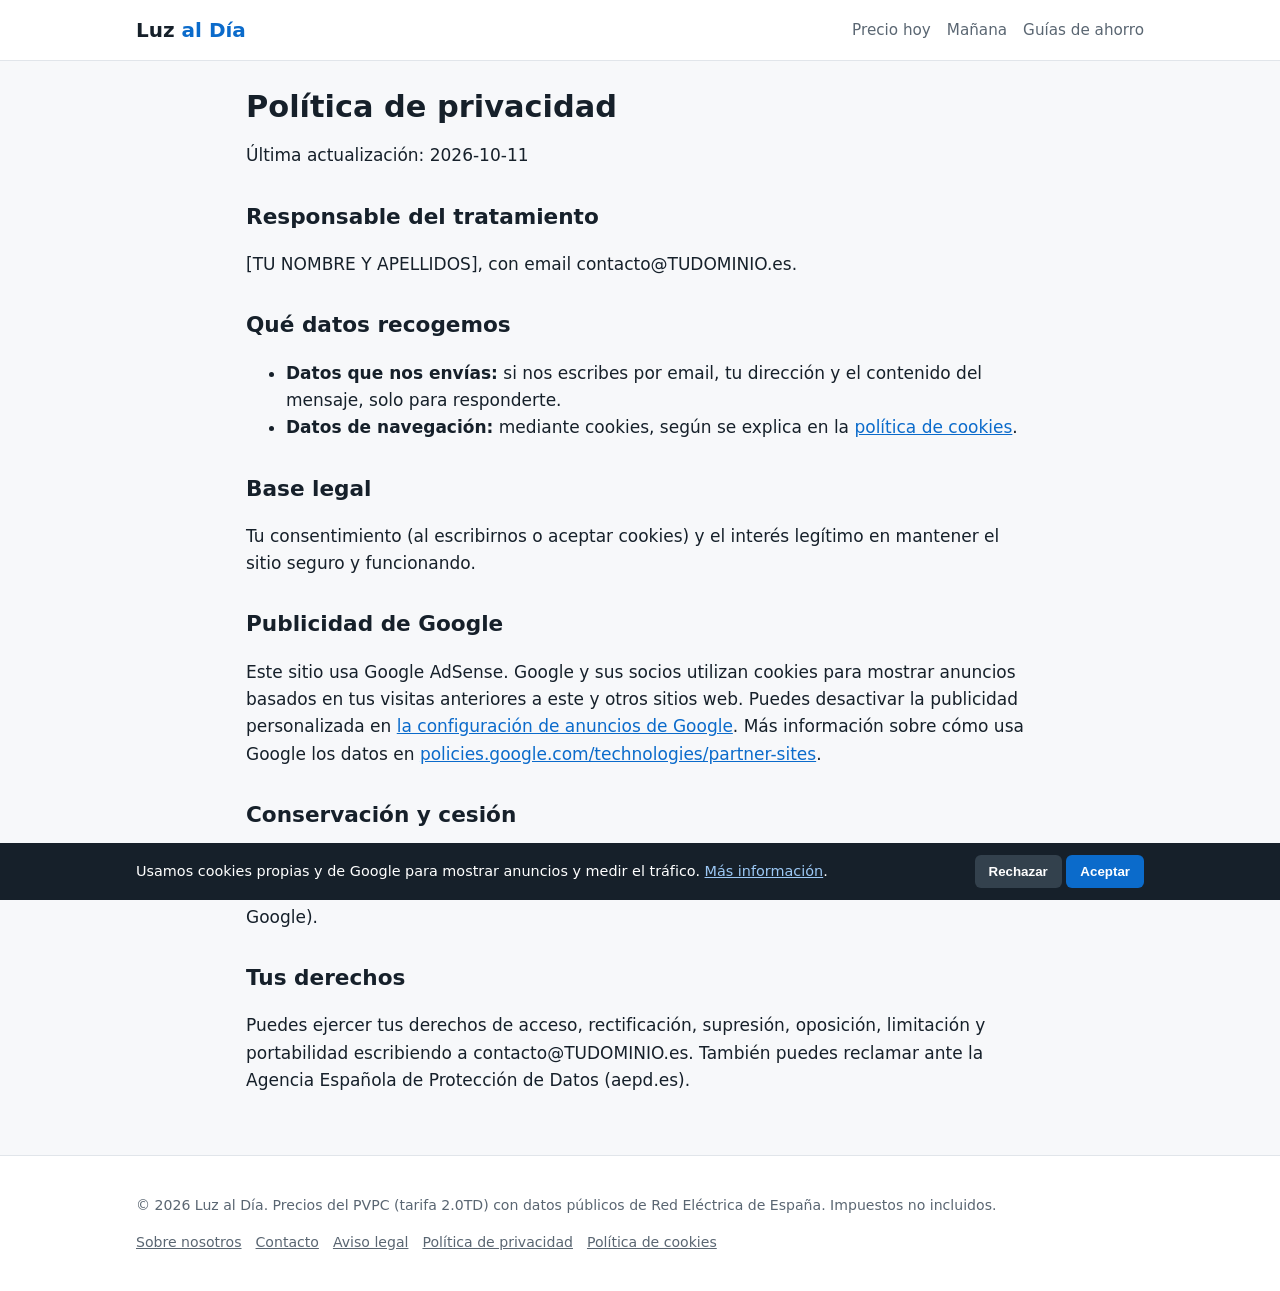
==== politica-de-privacidad.html @ 4799d3a0 "Publicar web" ====
<!doctype html>
<html lang="es"><head>
<meta charset="utf-8"><meta name="viewport" content="width=device-width,initial-scale=1">
<title>Política de privacidad | Luz al Día</title><meta name="description" content="Política de privacidad de Luz al Día.">
<link rel="canonical" href="https://javibda12.github.io/luzaldia/politica-de-privacidad.html">
<link rel="stylesheet" href="estilo.css">
<link rel="icon" href="data:image/svg+xml,<svg xmlns=%22http://www.w3.org/2000/svg%22 viewBox=%220 0 100 100%22><text y=%22.9em%22 font-size=%2290%22>⚡</text></svg>">
<!-- AdSense: define ADSENSE_CLIENT cuando te aprueben -->
</head><body>
<header class="site"><div class="wrap wide"><a class="logo" href="index.html">Luz <span>al Día</span></a><nav><a href="index.html">Precio hoy</a><a href="precio-luz-manana.html">Mañana</a><a href="guias.html">Guías de ahorro</a></nav></div></header>
<main><article><div class="wrap"><h1>Política de privacidad</h1>
<p>Última actualización: 2026-10-11</p>
<h2>Responsable del tratamiento</h2>
<p>[TU NOMBRE Y APELLIDOS], con email contacto@TUDOMINIO.es.</p>
<h2>Qué datos recogemos</h2>
<ul>
<li><strong>Datos que nos envías:</strong> si nos escribes por email, tu dirección y el contenido del mensaje, solo para responderte.</li>
<li><strong>Datos de navegación:</strong> mediante cookies, según se explica en la <a href="politica-de-cookies.html">política de cookies</a>.</li>
</ul>
<h2>Base legal</h2>
<p>Tu consentimiento (al escribirnos o aceptar cookies) y el interés legítimo en mantener el sitio seguro y funcionando.</p>
<h2>Publicidad de Google</h2>
<p>Este sitio usa Google AdSense. Google y sus socios utilizan cookies para mostrar anuncios basados en tus visitas anteriores a este y otros sitios web. Puedes desactivar la publicidad personalizada en <a href="https://adssettings.google.com" rel="nofollow">la configuración de anuncios de Google</a>. Más información sobre cómo usa Google los datos en <a href="https://policies.google.com/technologies/partner-sites" rel="nofollow">policies.google.com/technologies/partner-sites</a>.</p>
<h2>Conservación y cesión</h2>
<p>Los emails se conservan el tiempo necesario para atender tu consulta. No cedemos datos a terceros salvo obligación legal o los proveedores técnicos indicados (alojamiento web y Google).</p>
<h2>Tus derechos</h2>
<p>Puedes ejercer tus derechos de acceso, rectificación, supresión, oposición, limitación y portabilidad escribiendo a contacto@TUDOMINIO.es. También puedes reclamar ante la Agencia Española de Protección de Datos (aepd.es).</p>
</div></article></main>
<footer class="site"><div class="wrap wide">
<p>© 2026 Luz al Día. Precios del PVPC (tarifa 2.0TD) con datos públicos de Red Eléctrica de España. Impuestos no incluidos.</p>
<p><a href="sobre-nosotros.html">Sobre nosotros</a><a href="contacto.html">Contacto</a><a href="aviso-legal.html">Aviso legal</a><a href="politica-de-privacidad.html">Política de privacidad</a><a href="politica-de-cookies.html">Política de cookies</a></p>
</div></footer>
<div id="cookie-banner"><div class="wrap wide"><span>Usamos cookies propias y de Google para mostrar anuncios y medir el tráfico. <a href="politica-de-cookies.html">Más información</a>.</span>
<span><button class="btn-no" onclick="cookieChoice('rechazadas')">Rechazar</button> <button class="btn-ok" onclick="cookieChoice('aceptadas')">Aceptar</button></span></div></div>
<script>(function(){var K='cookie_consent';function g(){try{return localStorage.getItem(K)}catch(e){return null}}
function s(v){try{localStorage.setItem(K,v)}catch(e){}}var b=document.getElementById('cookie-banner');if(!g()&&b){b.style.display='block'}
window.cookieChoice=function(v){s(v);if(b)b.style.display='none'};})();</script></body></html>
---- estilo.css ----
:root{--bg:#f7f8fa;--ink:#16202a;--muted:#5a6672;--line:#e1e5ea;--accent:#0b6bcb;--card:#fff;--cheap:#1f9d61;--mid:#e0a106;--exp:#d6453d;--tip:#ecf7f1;--warn:#fff4e5}
*{box-sizing:border-box}
html{-webkit-text-size-adjust:100%}
body{margin:0;background:var(--bg);color:var(--ink);font:17px/1.6 system-ui,-apple-system,"Segoe UI",Roboto,sans-serif}
a{color:var(--accent)}
.wrap{max-width:820px;margin:0 auto;padding:0 16px}
.wide{max-width:1040px}
header.site{background:#fff;border-bottom:1px solid var(--line)}
header.site .wrap{display:flex;flex-wrap:wrap;gap:8px;align-items:center;justify-content:space-between;padding-top:14px;padding-bottom:14px}
.logo{font-weight:800;font-size:1.25rem;color:var(--ink);text-decoration:none}
.logo span{color:var(--accent)}
nav a{color:var(--muted);text-decoration:none;margin-left:16px;font-size:.95rem}
nav a:first-child{margin-left:0}
.hero{padding:36px 0 14px}
.hero h1{font-size:2rem;line-height:1.2;margin:0 0 10px;letter-spacing:-.02em}
.hero p{color:var(--muted);margin:0}
.stats{display:grid;grid-template-columns:repeat(auto-fit,minmax(170px,1fr));gap:12px;margin:22px 0}
.stat{background:#fff;border:1px solid var(--line);border-radius:10px;padding:14px}
.stat span{display:block;color:var(--muted);font-size:.85rem}
.stat strong{font-size:1.25rem;display:block;margin-top:2px}
.stat.big{grid-column:1/-1;border-color:var(--accent)}
.stat.big strong{font-size:1.8rem}
.stat em{font-style:normal}
.chart{display:flex;align-items:flex-end;gap:3px;height:190px;background:#fff;border:1px solid var(--line);border-radius:10px;padding:12px 10px 26px;margin:8px 0}
.bar{flex:1;border-radius:3px 3px 0 0;position:relative;min-width:0}
.bar span{position:absolute;bottom:-20px;left:50%;transform:translateX(-50%);font-size:.65rem;color:var(--muted)}
.bar.now{outline:2px solid var(--ink);outline-offset:1px}
.barata{--c:var(--cheap)}.media{--c:var(--mid)}.cara{--c:var(--exp)}
.bar{background:var(--c)}
.tag{display:inline-block;padding:1px 8px;border-radius:99px;font-size:.78rem;font-weight:700;color:#fff;background:var(--c)}
.legend{font-size:.85rem;color:var(--muted)}
table{width:100%;border-collapse:collapse;margin:14px 0;font-size:.95rem;background:#fff}
th,td{border-bottom:1px solid var(--line);padding:8px 10px;text-align:left}
th{background:#eef1f4;font-size:.85rem}
tr.now td{background:#eaf3fd;font-weight:700}
.prices td:first-child{white-space:nowrap}
.box{border-radius:8px;padding:14px 18px;margin:18px 0}
.box strong:first-child{display:block;margin-bottom:4px}
.tip{background:var(--tip);border-left:4px solid var(--cheap)}
.warn{background:var(--warn);border-left:4px solid var(--mid)}
.cta{background:#eaf3fd;border-left:4px solid var(--accent);font-weight:600}
.btn{display:inline-block;background:var(--accent);color:#fff;text-decoration:none;padding:10px 16px;border-radius:8px;font-weight:700}
.muted{color:var(--muted)}
.grid{display:grid;grid-template-columns:repeat(auto-fill,minmax(240px,1fr));gap:14px;margin:14px 0 36px}
.card{display:block;background:#fff;border:1px solid var(--line);border-radius:10px;padding:16px;text-decoration:none;color:var(--ink)}
.card:hover{border-color:var(--accent)}
.card h3{font-size:1.05rem;margin:0 0 6px;line-height:1.3}
.card p{color:var(--muted);margin:0;font-size:.9rem}
article{padding:28px 0 44px}
article h1{font-size:1.9rem;line-height:1.2;margin:0 0 8px}
article h2{font-size:1.35rem;margin:30px 0 8px}
.meta{color:var(--muted);font-size:.9rem}
.related{border-top:1px solid var(--line);margin-top:36px;padding-top:12px}
footer.site{background:#fff;border-top:1px solid var(--line);color:var(--muted);font-size:.88rem;padding:24px 0}
footer.site a{color:var(--muted);margin-right:14px}
#cookie-banner{position:fixed;left:0;right:0;bottom:0;background:var(--ink);color:#fff;padding:12px 16px;font-size:.9rem;display:none;z-index:50}
#cookie-banner .wrap{display:flex;flex-wrap:wrap;gap:10px;align-items:center;justify-content:space-between}
#cookie-banner a{color:#9cc8f5}
#cookie-banner button{border:0;border-radius:6px;padding:9px 14px;font-weight:700;cursor:pointer}
.btn-ok{background:var(--accent);color:#fff}.btn-no{background:#33414d;color:#fff}
@media(max-width:600px){.hero h1{font-size:1.5rem}.chart{gap:1px;height:150px}.bar span{display:none}.bar:nth-child(6n+1) span{display:block}th,td{padding:7px 6px}}
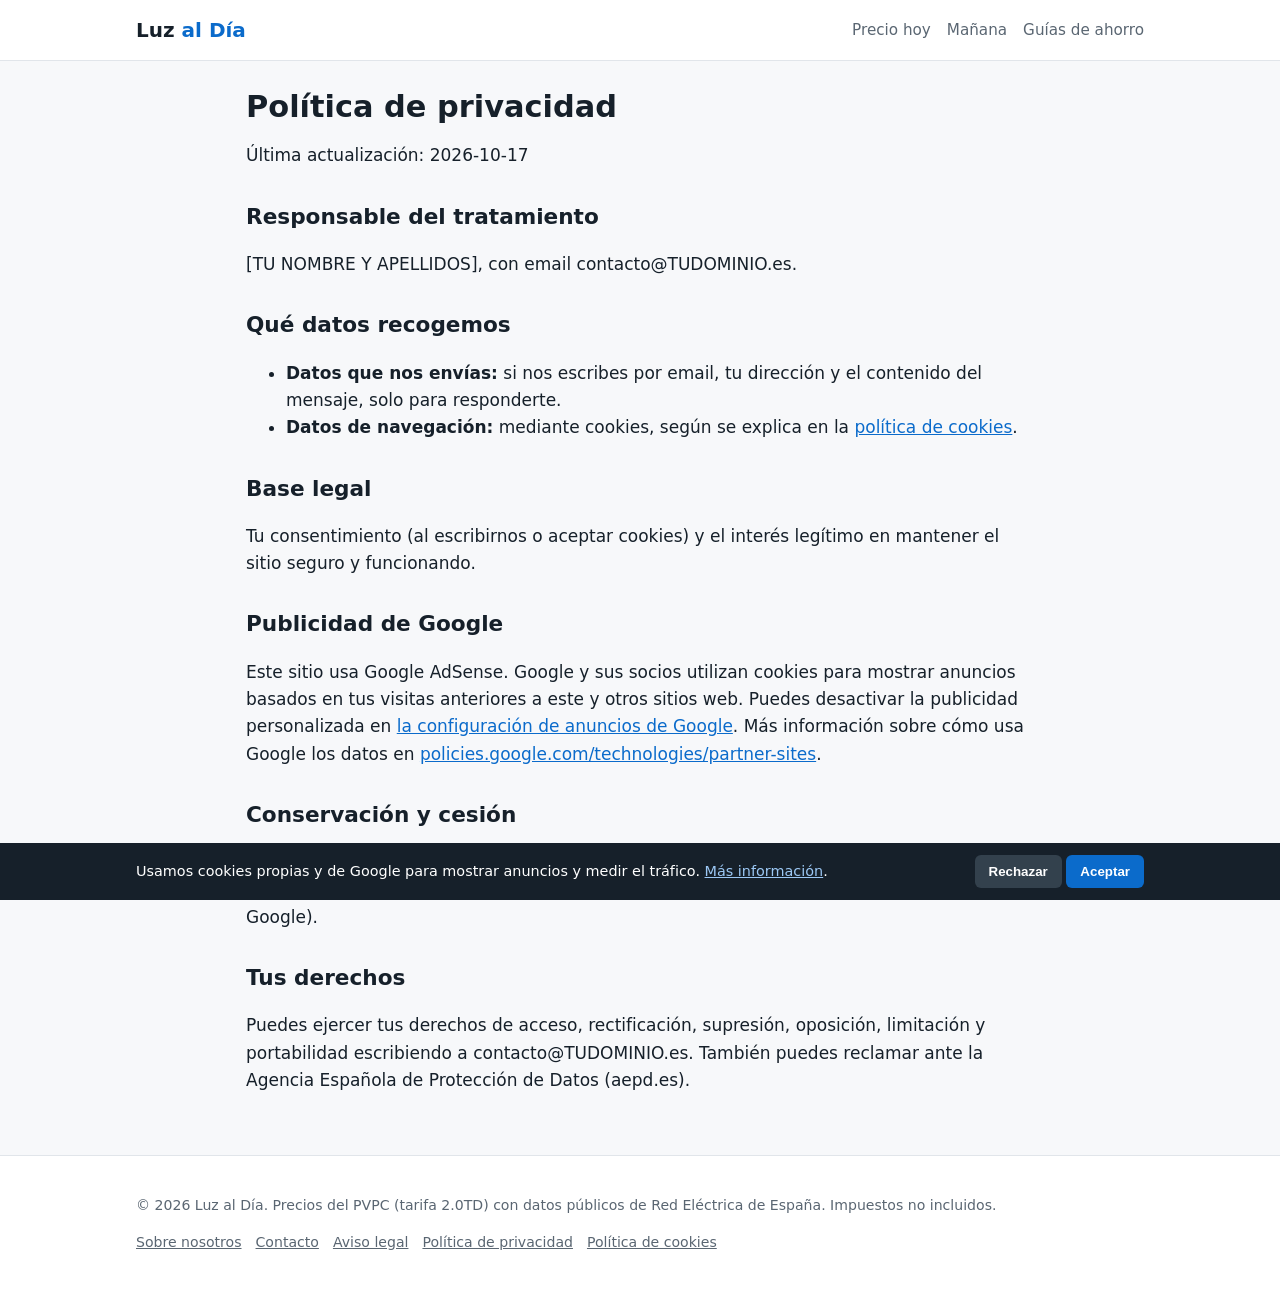
==== commit 3fde543c: "Publicar web" ====
--- a/politica-de-privacidad.html
+++ b/politica-de-privacidad.html
@@ -9,7 +9,7 @@
 </head><body>
 <header class="site"><div class="wrap wide"><a class="logo" href="index.html">Luz <span>al Día</span></a><nav><a href="index.html">Precio hoy</a><a href="precio-luz-manana.html">Mañana</a><a href="guias.html">Guías de ahorro</a></nav></div></header>
 <main><article><div class="wrap"><h1>Política de privacidad</h1>
-<p>Última actualización: 2026-10-11</p>
+<p>Última actualización: 2026-10-17</p>
 <h2>Responsable del tratamiento</h2>
 <p>[TU NOMBRE Y APELLIDOS], con email contacto@TUDOMINIO.es.</p>
 <h2>Qué datos recogemos</h2>
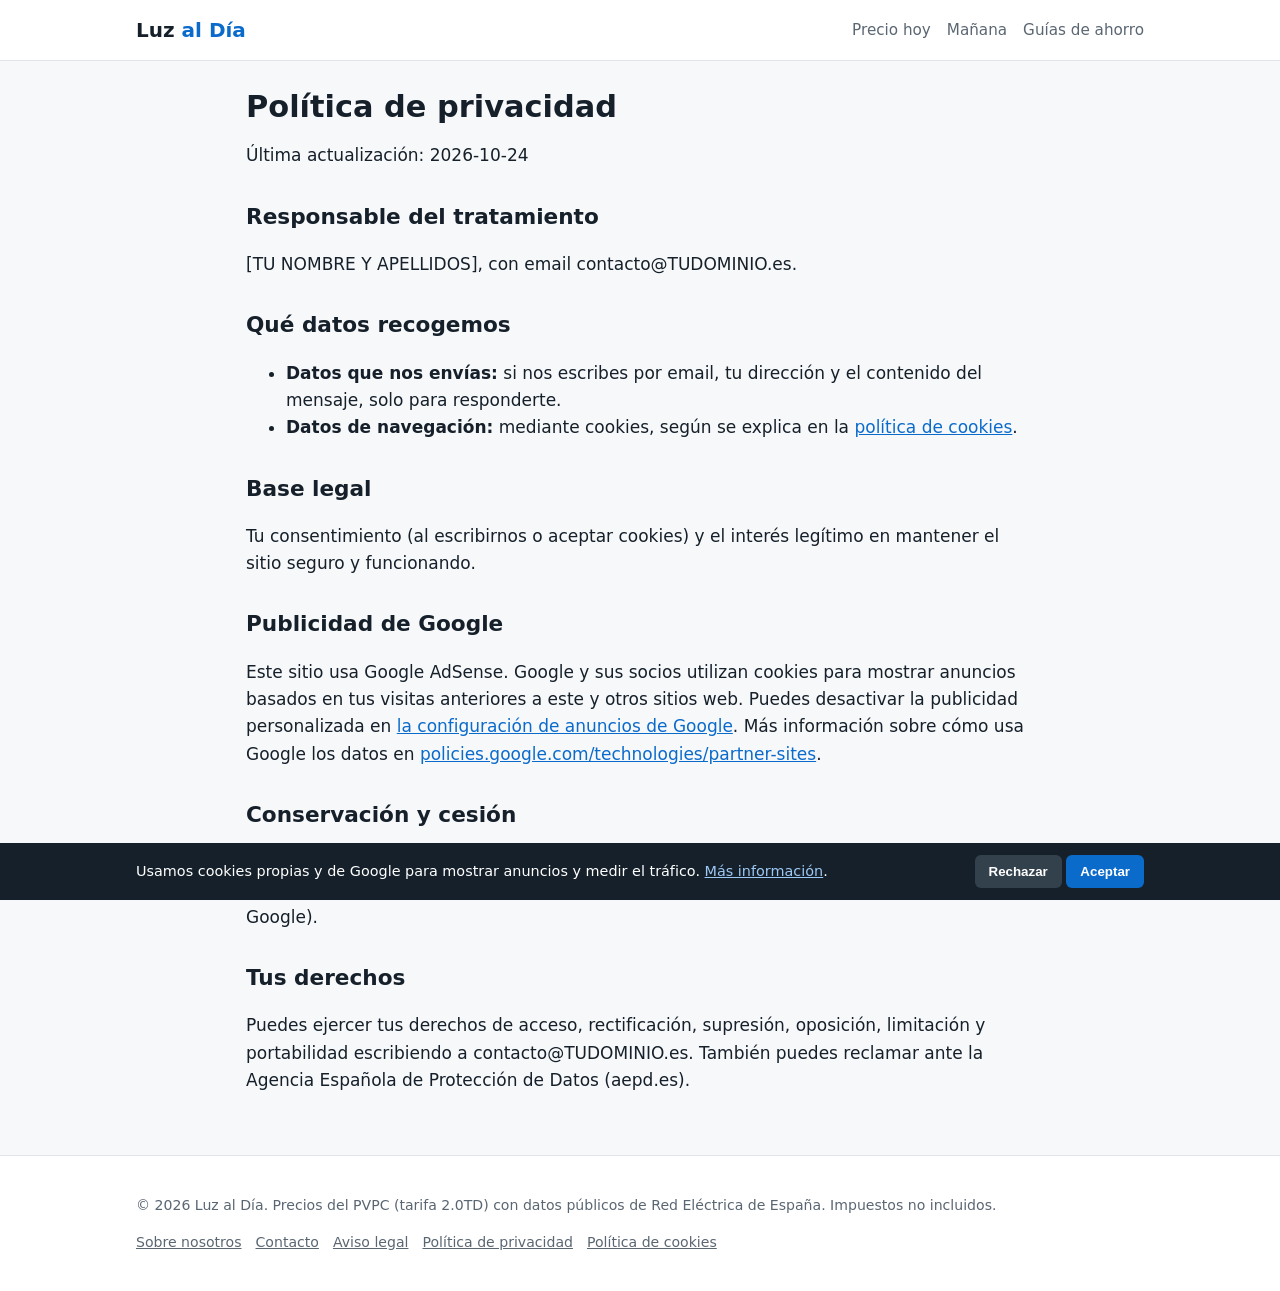
==== commit 2fc3be4d: "Publicar web" ====
--- a/politica-de-privacidad.html
+++ b/politica-de-privacidad.html
@@ -9,7 +9,7 @@
 </head><body>
 <header class="site"><div class="wrap wide"><a class="logo" href="index.html">Luz <span>al Día</span></a><nav><a href="index.html">Precio hoy</a><a href="precio-luz-manana.html">Mañana</a><a href="guias.html">Guías de ahorro</a></nav></div></header>
 <main><article><div class="wrap"><h1>Política de privacidad</h1>
-<p>Última actualización: 2026-10-17</p>
+<p>Última actualización: 2026-10-24</p>
 <h2>Responsable del tratamiento</h2>
 <p>[TU NOMBRE Y APELLIDOS], con email contacto@TUDOMINIO.es.</p>
 <h2>Qué datos recogemos</h2>
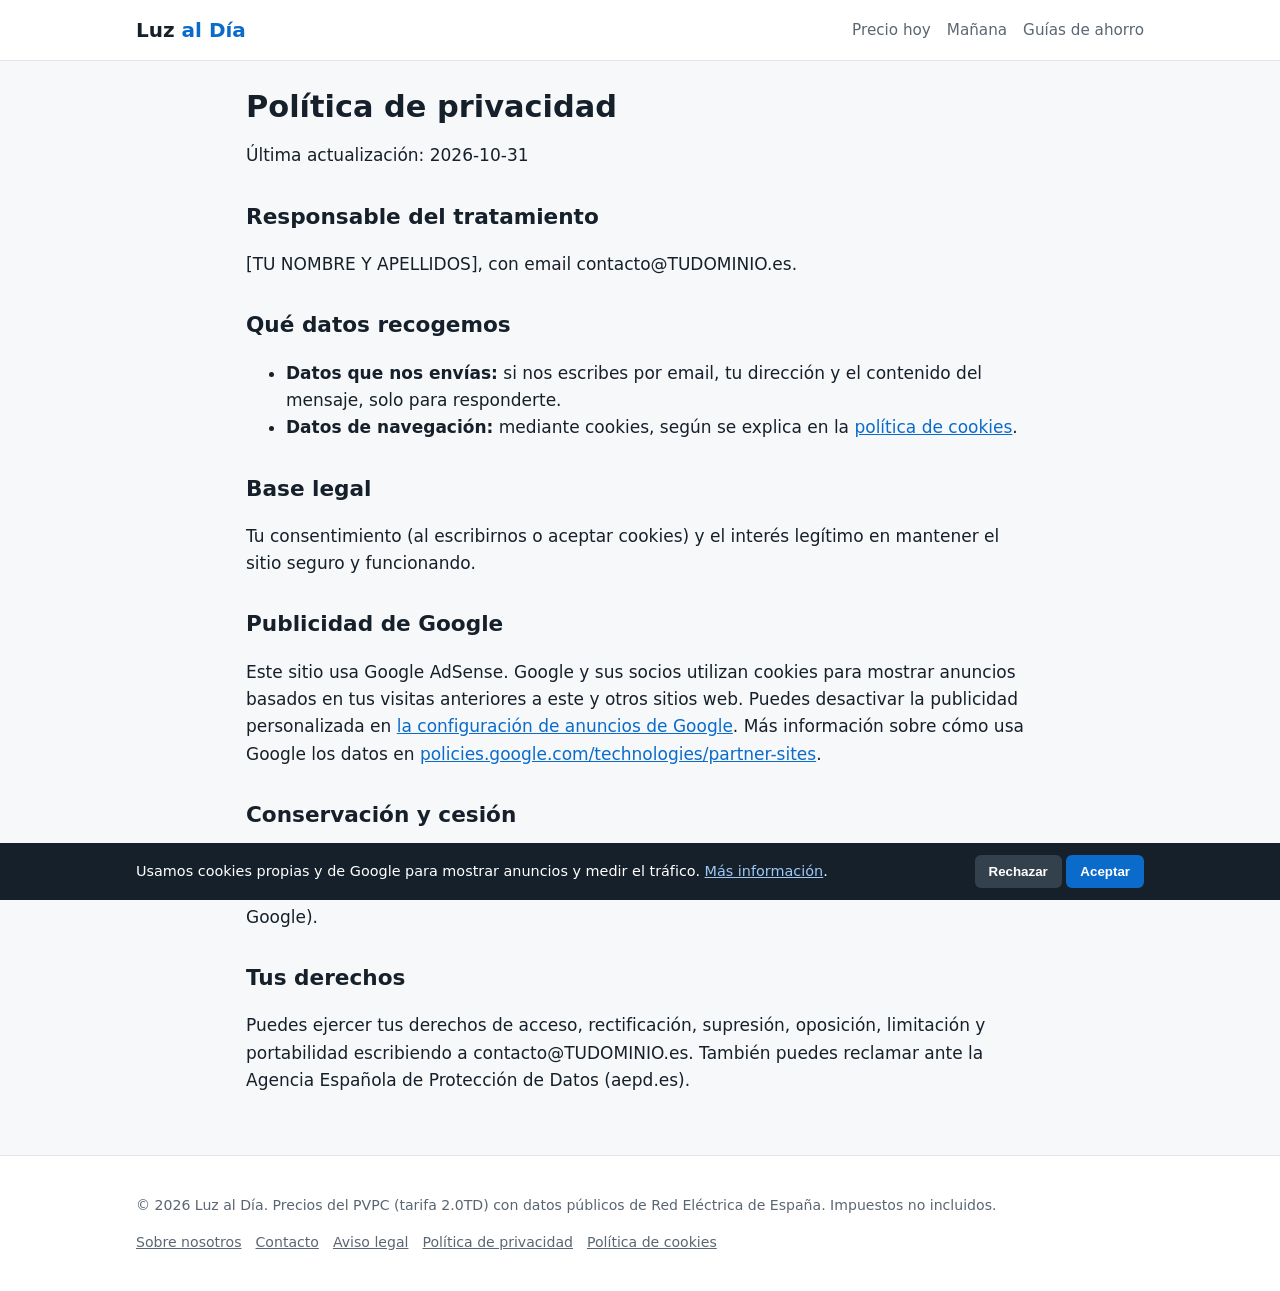
==== commit 23ca0c88: "Publicar web" ====
--- a/politica-de-privacidad.html
+++ b/politica-de-privacidad.html
@@ -9,7 +9,7 @@
 </head><body>
 <header class="site"><div class="wrap wide"><a class="logo" href="index.html">Luz <span>al Día</span></a><nav><a href="index.html">Precio hoy</a><a href="precio-luz-manana.html">Mañana</a><a href="guias.html">Guías de ahorro</a></nav></div></header>
 <main><article><div class="wrap"><h1>Política de privacidad</h1>
-<p>Última actualización: 2026-10-24</p>
+<p>Última actualización: 2026-10-31</p>
 <h2>Responsable del tratamiento</h2>
 <p>[TU NOMBRE Y APELLIDOS], con email contacto@TUDOMINIO.es.</p>
 <h2>Qué datos recogemos</h2>
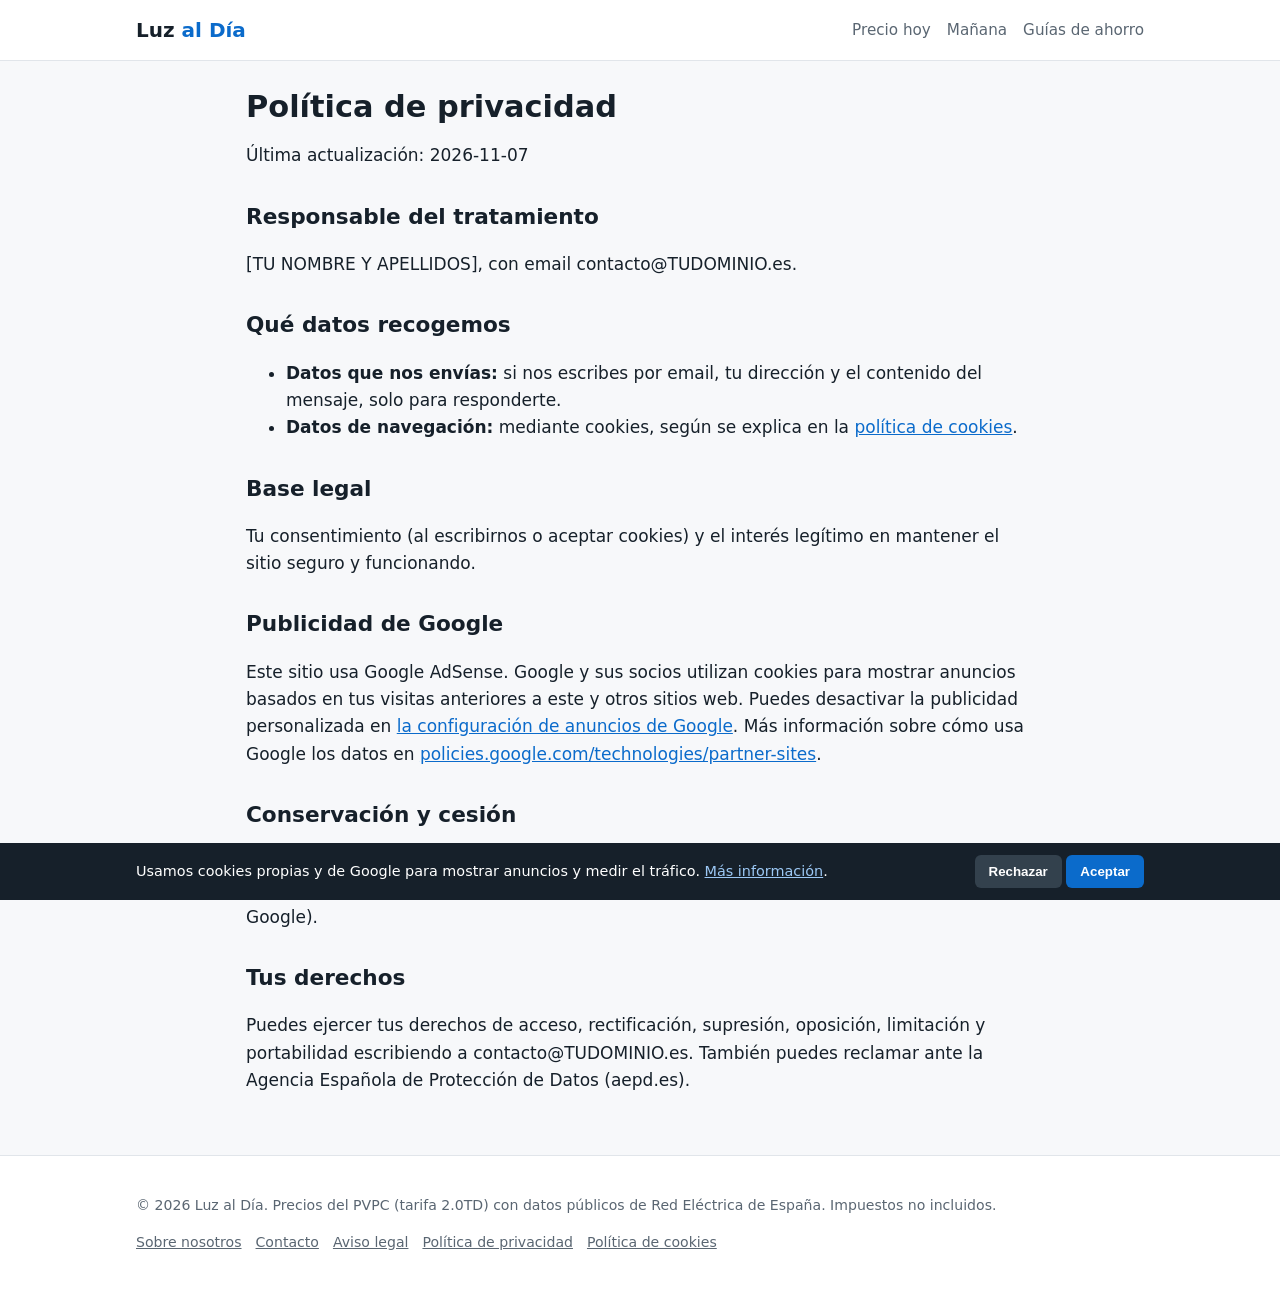
==== commit 58ffe56d: "Publicar web" ====
--- a/politica-de-privacidad.html
+++ b/politica-de-privacidad.html
@@ -9,7 +9,7 @@
 </head><body>
 <header class="site"><div class="wrap wide"><a class="logo" href="index.html">Luz <span>al Día</span></a><nav><a href="index.html">Precio hoy</a><a href="precio-luz-manana.html">Mañana</a><a href="guias.html">Guías de ahorro</a></nav></div></header>
 <main><article><div class="wrap"><h1>Política de privacidad</h1>
-<p>Última actualización: 2026-10-31</p>
+<p>Última actualización: 2026-11-07</p>
 <h2>Responsable del tratamiento</h2>
 <p>[TU NOMBRE Y APELLIDOS], con email contacto@TUDOMINIO.es.</p>
 <h2>Qué datos recogemos</h2>
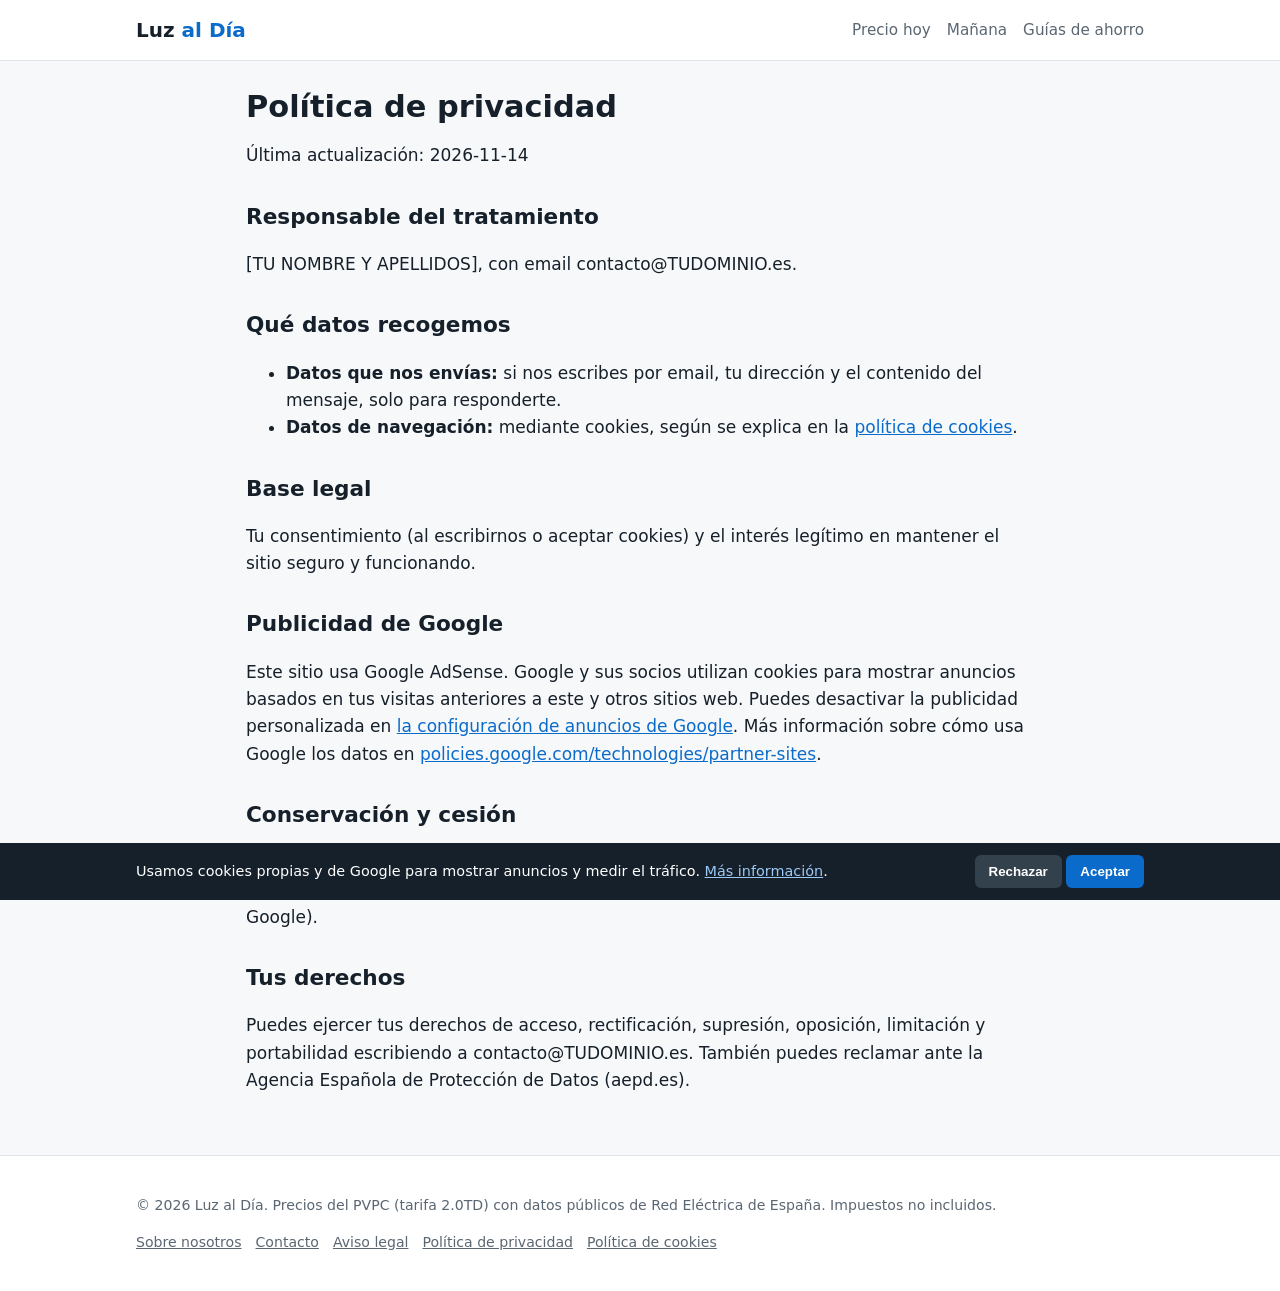
==== commit 44c388de: "Publicar web" ====
--- a/politica-de-privacidad.html
+++ b/politica-de-privacidad.html
@@ -9,7 +9,7 @@
 </head><body>
 <header class="site"><div class="wrap wide"><a class="logo" href="index.html">Luz <span>al Día</span></a><nav><a href="index.html">Precio hoy</a><a href="precio-luz-manana.html">Mañana</a><a href="guias.html">Guías de ahorro</a></nav></div></header>
 <main><article><div class="wrap"><h1>Política de privacidad</h1>
-<p>Última actualización: 2026-11-07</p>
+<p>Última actualización: 2026-11-14</p>
 <h2>Responsable del tratamiento</h2>
 <p>[TU NOMBRE Y APELLIDOS], con email contacto@TUDOMINIO.es.</p>
 <h2>Qué datos recogemos</h2>
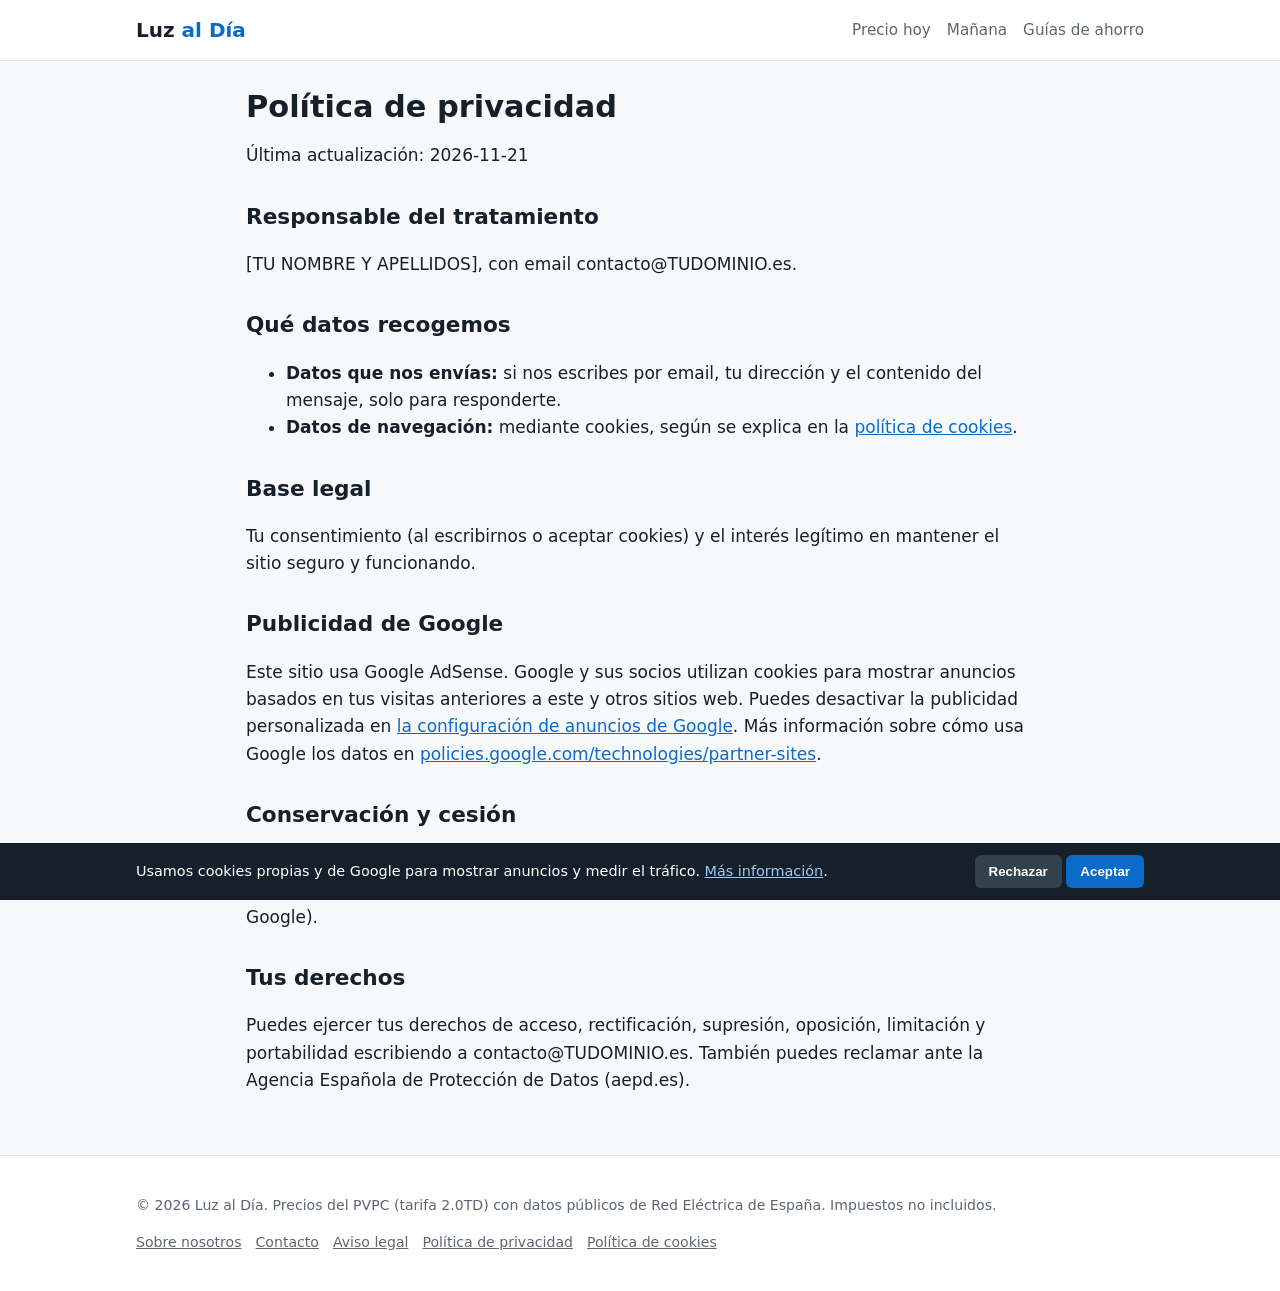
==== commit b3d3e84e: "Publicar web" ====
--- a/politica-de-privacidad.html
+++ b/politica-de-privacidad.html
@@ -9,7 +9,7 @@
 </head><body>
 <header class="site"><div class="wrap wide"><a class="logo" href="index.html">Luz <span>al Día</span></a><nav><a href="index.html">Precio hoy</a><a href="precio-luz-manana.html">Mañana</a><a href="guias.html">Guías de ahorro</a></nav></div></header>
 <main><article><div class="wrap"><h1>Política de privacidad</h1>
-<p>Última actualización: 2026-11-14</p>
+<p>Última actualización: 2026-11-21</p>
 <h2>Responsable del tratamiento</h2>
 <p>[TU NOMBRE Y APELLIDOS], con email contacto@TUDOMINIO.es.</p>
 <h2>Qué datos recogemos</h2>
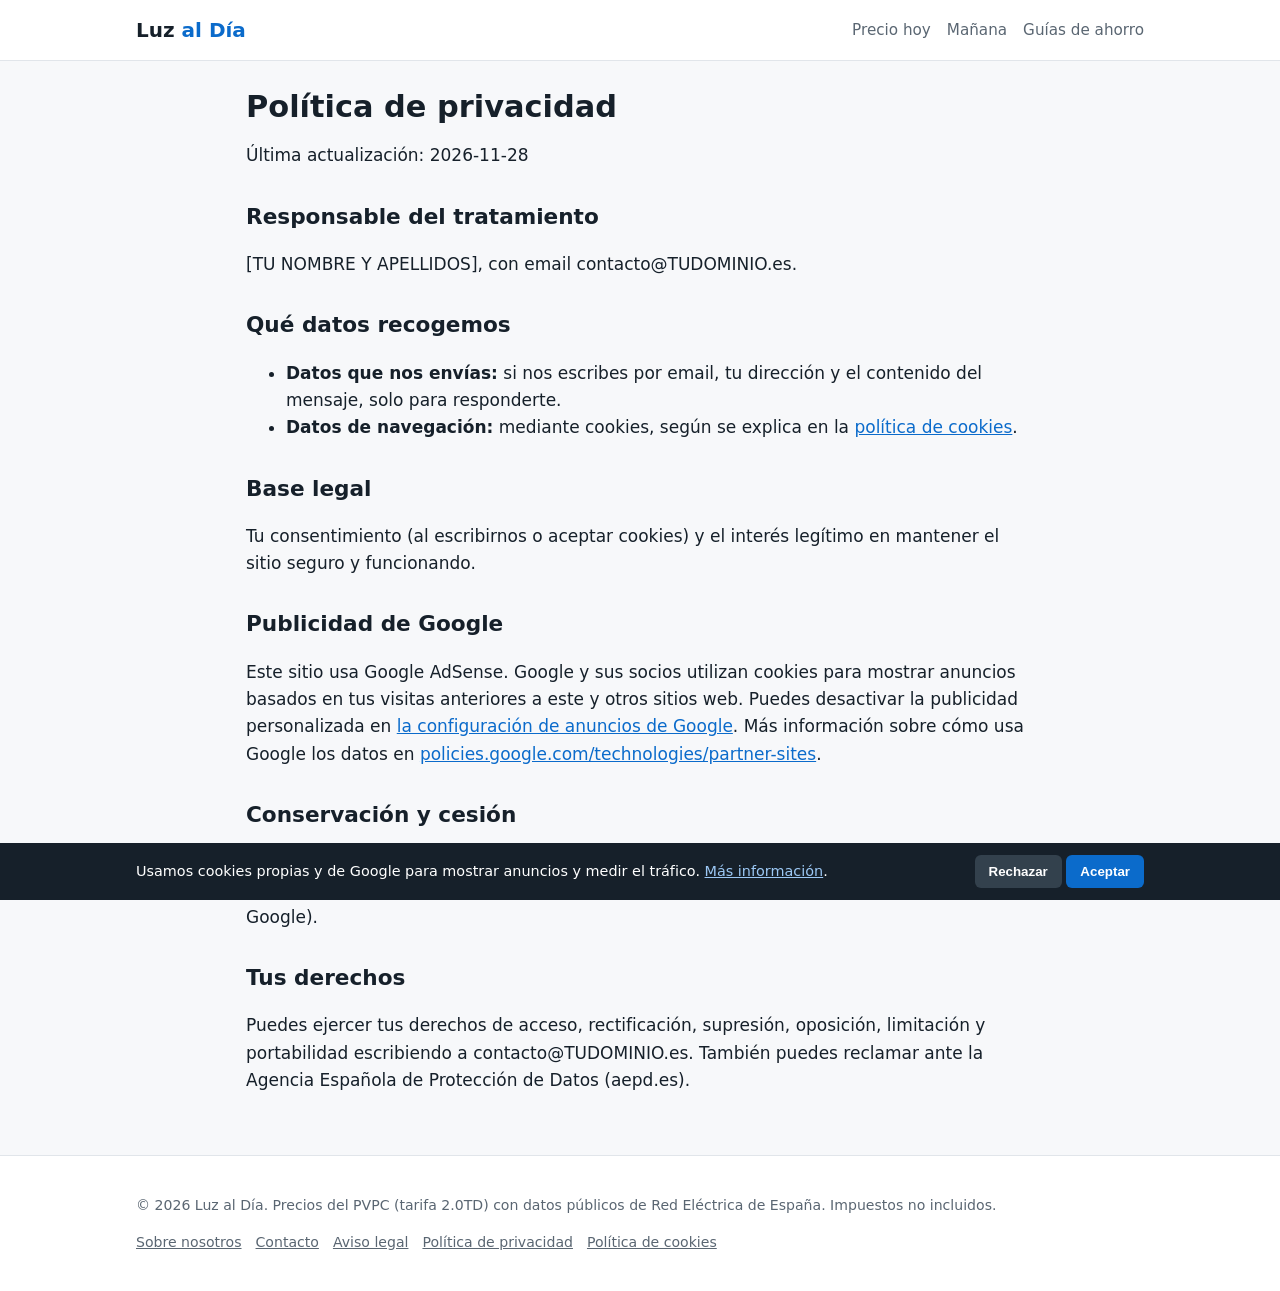
==== commit 3665bd1f: "Publicar web" ====
--- a/politica-de-privacidad.html
+++ b/politica-de-privacidad.html
@@ -9,7 +9,7 @@
 </head><body>
 <header class="site"><div class="wrap wide"><a class="logo" href="index.html">Luz <span>al Día</span></a><nav><a href="index.html">Precio hoy</a><a href="precio-luz-manana.html">Mañana</a><a href="guias.html">Guías de ahorro</a></nav></div></header>
 <main><article><div class="wrap"><h1>Política de privacidad</h1>
-<p>Última actualización: 2026-11-21</p>
+<p>Última actualización: 2026-11-28</p>
 <h2>Responsable del tratamiento</h2>
 <p>[TU NOMBRE Y APELLIDOS], con email contacto@TUDOMINIO.es.</p>
 <h2>Qué datos recogemos</h2>
